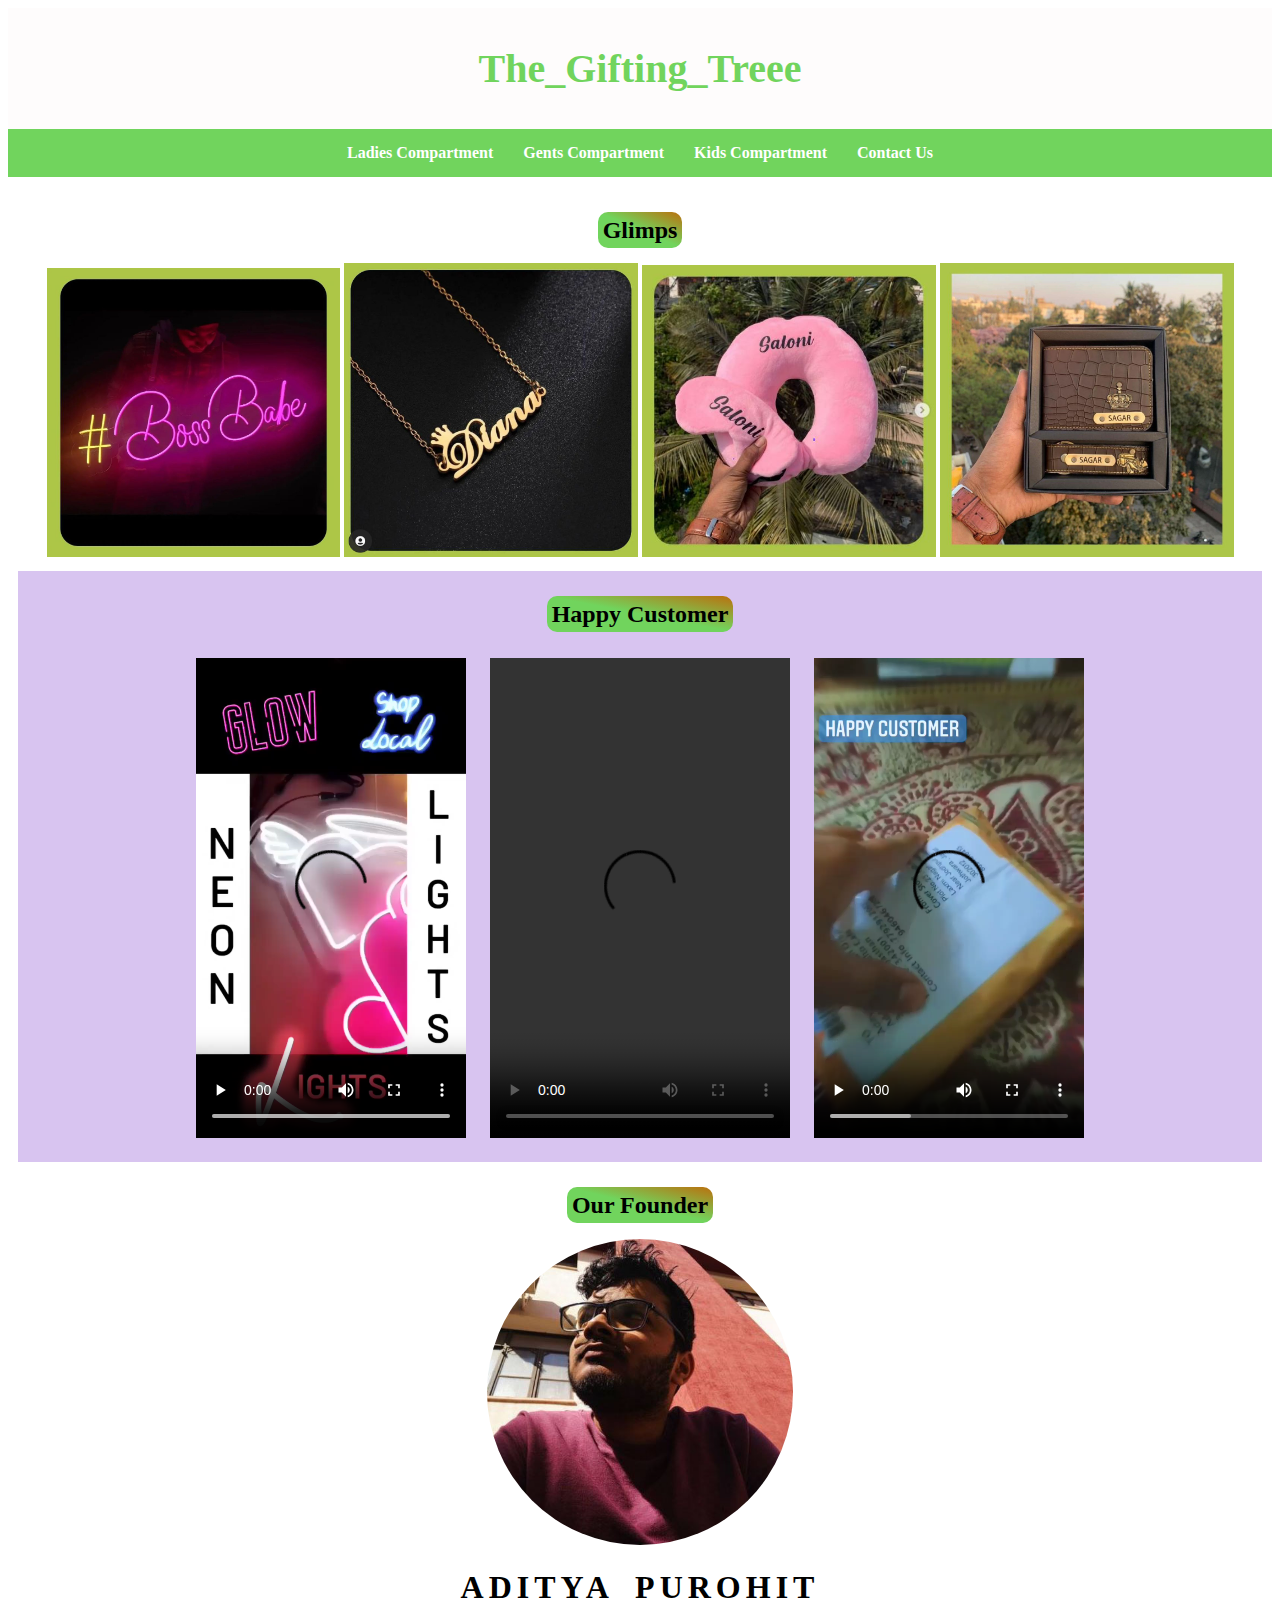
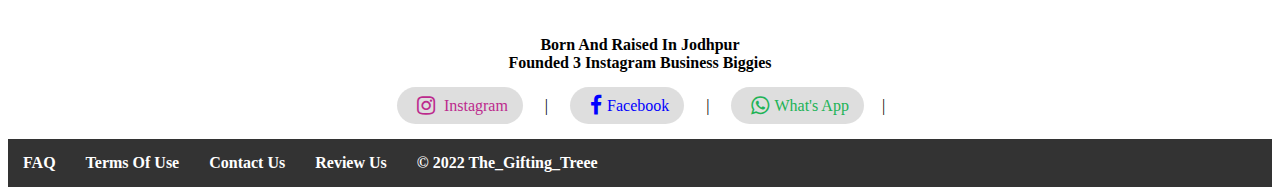
==== index.html @ 69b06a86 "Add files via upload" ====
<!DOCTYPE html>
<html lang="en">
<head>
    <meta charset="UTF-8">
    <meta http-equiv="X-UA-Compatible" content="IE=edge">
    <meta name="viewport" content="width=device-width, initial-scale=1.0">
    <title>The_Gifting_Treee | Home</title>
    <link rel="apple-touch-icon" sizes="180x180" href="./Assets/Logo/apple-touch-icon.png">
    <link rel="icon" type="image/png" sizes="32x32" href="./Assets/Logo/favicon-32x32.png">
    <link rel="icon" type="image/png" sizes="16x16" href="./Assets/Logo/favicon-16x16.png">
    <link rel="manifest" href="./Assets/Logo/site.webmanifest">
    <link rel="stylesheet" href="https://cdnjs.cloudflare.com/ajax/libs/font-awesome/4.7.0/css/font-awesome.min.css">
    <link rel="stylesheet" href="./Style/home.css">
</head>
<body>
    <header>
       <a href=""><H1>The_Gifting_Treee</H1></a> 
     </header>
 

<!-- Navigation Bar -->

<nav> 
       <a href="./Assets/Ladies/Ladies.html">Ladies Compartment</a>
       <a href="./Assets/Gents/Gents.html">Gents Compartment</a>
       <a href="./Assets/Kids/Kids.html">Kids Compartment</a>
       <a href="">Contact Us</a>
</nav>

<main>
    <section>
        <h2><span> Glimps </span></h2>
        <img src="./Assets/Home/neon.jpeg" alt="Image" width="24%">
        <img src="./Assets/Home/pendent.jpeg" alt="Image" width="24%"  >
        <img src="./Assets/Home/neckpillo.JPG" alt="Image" width="24%" >
        <img src="./Assets/Home/walletcombo.jpeg" alt="Image" width="24%" >
    </section>
    <section>
        <h2><span> Happy Customer </span></h2>
          <video height="500" src="./Assets/Home/video1.mp4" controls  autoplay> My Video</video>
          <video height="500" src="./Assets/Home/video2.mp4" controls  loop> My Video</video>
          <video height="500" src="./Assets/Home/video3.mp4"  controls autoplay> My Video</video>
    </section>

    <section>
        <h2><span>Our Founder</span></h2>
        <img class="profile-img" src="./Assets/Home/me.JPG" alt="" width="25%"> 
        <h3 class="profile-name">Aditya Purohit</h3>
        <h4>Born And Raised In Jodhpur <br>Founded 3 Instagram Business Biggies </h4>
        <div class="social-handle">
        <a href="#" class="insta"><i class="fa fa-instagram fa-lg"></i> Instagram</a> &nbsp;&nbsp;|&nbsp;&nbsp;
        <a href="#" class="fbhandle"><i class="fa fa-facebook fa-lg"></i>Facebook</a> &nbsp;&nbsp;|&nbsp;&nbsp;
        <a href="#" class="wthandle"><i class="fa fa-whatsapp fa-lg"></i>What's App</a>&nbsp;&nbsp;|&nbsp;&nbsp;
        </div>
    </section>
</main>
<footer>
    <a href="#">FAQ</a>
    <a href="#">Terms Of Use</a>
    <a href="#">Contact Us</a>
    <a href="#">Review Us</a>
    <a href="#">&copy; 2022 The_Gifting_Treee</a>
</footer>
</body>
</html>
---- Style/home.css ----
* {
    box-sizing: border-box;
    font-family: 'Times New Roman', Times, serif;
    text-decoration: none;
    /* margin: 0px; */
    }

header h1 {
    text-align: center;
    font-size: 40px;
    color: rgb(113, 212, 93);
    /* color:  rgb(187, 112, 14);
    background-image: url(../assets/home/TheTreee.gif); */
}

header {
    /* animation: heading 3s ease-in-out 0s infinite both; */
    padding: 10px;
    background-color: rgb(254, 252, 252);
}

nav {
    display: flex;
    justify-content: center;
    text-align: center;
    background-color:rgb(113, 212, 93);
    overflow: hidden;
    width:100%;
    padding: 5px; 
}

nav a {
    transition: transform .8s ;
    text-decoration: none;
    padding: 10px 15px;
    text-align: center;
    float: centre;
    color: white;
    font-weight: 600;
}
nav a:hover,footer a:hover{
    color: rgb(187, 112, 14);
}

span{
    background: linear-gradient(to bottom left, #bb700e 0%, #71d45d 50%);
    padding: 5px;
    border-radius: 10px;
}

select{
    background-color: rgb(113, 212, 93);
}

main {
    background-color: rgb(255, 255, 255);
    padding: 10px;   
    text-align: center;
}

a:hover{
    font-style: none;
    transform: scale(1.2);
}

section:nth-child(even) {
    padding: 10px;
    background-color: rgb(216, 196, 240); 
}

section {
    padding: 10px;
}

video {
    padding: 10px;
}

iframe {
    height: 30vh;
}

section h5 {
    margin: 40px;
}	

.profile-img{
    border-radius: 50%;
}

.profile-name{
    font-size: 2em;
    font-weight: 900;
    letter-spacing: 5px;
    word-spacing: 10px;
    text-transform: uppercase;
    margin: 20px 0px 30px 0px;
}

.social-handle a{
    background-color: rgb(125 125 125 / 25%);
    padding: 10px 15px;
    border-radius: 30px;
    margin: 5px 10px;
    text-decoration-line:none;
    font-size: 1em;
}

.social-handle a:hover{
    background-color: rgb(30 30 30 / 25%);
}

.social-handle a i{
    margin: 5px;
}

.fbhandle{
    color: blue;
}

.insta{
    color: #bc2a8d;
}

.wthandle{
    color: #21b356;
}

footer {
    background-color: #333;
    overflow: hidden;
    /*position: sticky;*/

}

footer a {
    transition: transform .8s;
    padding: 15px; 
    text-align: center;
    float: left;
    color: white;
    font-weight: 600;
}

@media screen and (max-width:600px){
    nav{
        flex-direction: column;
    }
}

/* @keyframes heading{
    0%{
        background-color: white;
        color: rgb(113, 212, 93);
    }
    100%{
        background-color: rgb(113, 212, 93);
        color: white;
    }
} */
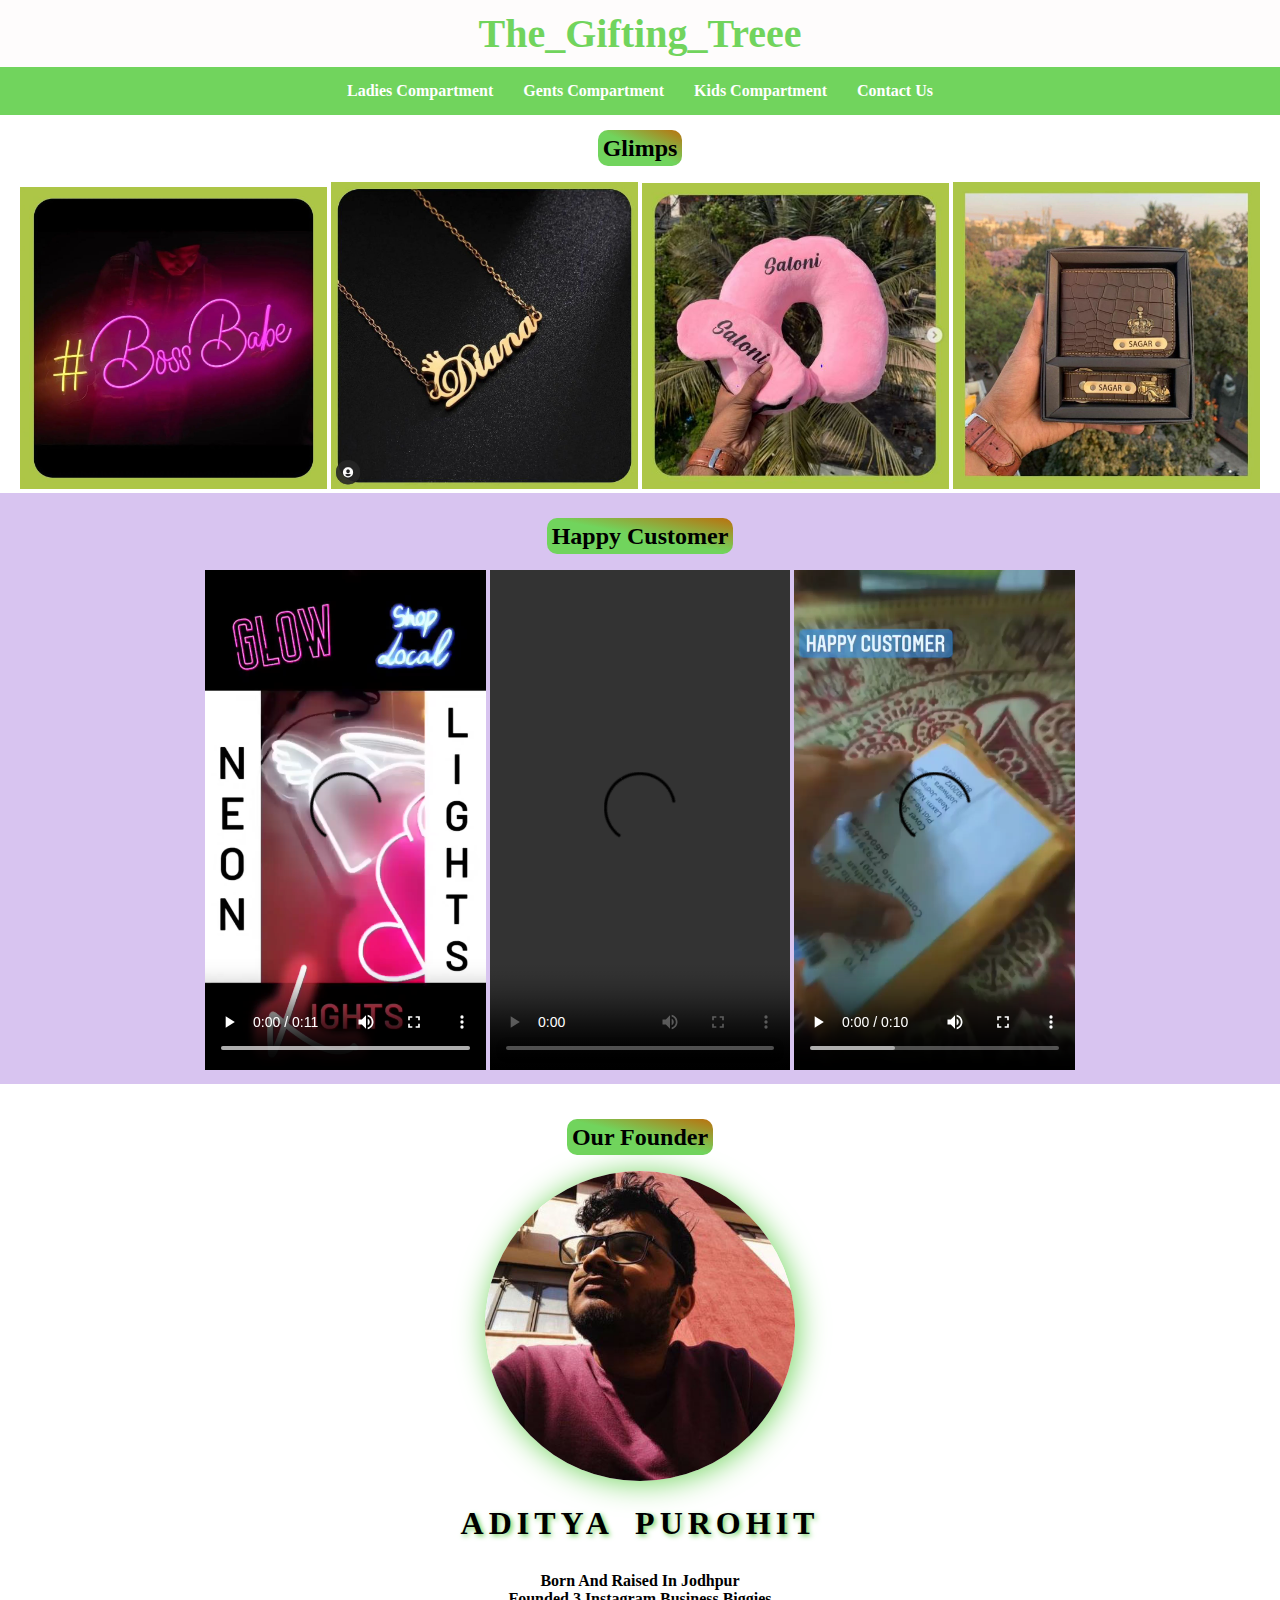
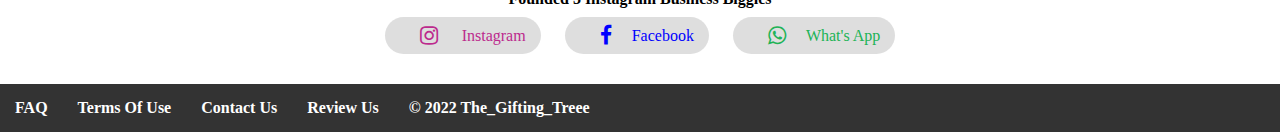
==== commit 02460b55: "Updated margin,responsiveness and inter-connection" ====
--- a/index.html
+++ b/index.html
@@ -5,12 +5,9 @@
     <meta http-equiv="X-UA-Compatible" content="IE=edge">
     <meta name="viewport" content="width=device-width, initial-scale=1.0">
     <title>The_Gifting_Treee | Home</title>
-    <link rel="apple-touch-icon" sizes="180x180" href="./Assets/Logo/apple-touch-icon.png">
-    <link rel="icon" type="image/png" sizes="32x32" href="./Assets/Logo/favicon-32x32.png">
     <link rel="icon" type="image/png" sizes="16x16" href="./Assets/Logo/favicon-16x16.png">
-    <link rel="manifest" href="./Assets/Logo/site.webmanifest">
+    <link rel="stylesheet" href="./Assets/Style/home.css">
     <link rel="stylesheet" href="https://cdnjs.cloudflare.com/ajax/libs/font-awesome/4.7.0/css/font-awesome.min.css">
-    <link rel="stylesheet" href="./Style/home.css">
 </head>
 <body>
     <header>
@@ -21,36 +18,36 @@
 <!-- Navigation Bar -->
 
 <nav> 
-       <a href="./Assets/Ladies/Ladies.html">Ladies Compartment</a>
-       <a href="./Assets/Gents/Gents.html">Gents Compartment</a>
-       <a href="./Assets/Kids/Kids.html">Kids Compartment</a>
+       <a href="./Ladies.html">Ladies Compartment</a>
+       <a href="./Gents.html">Gents Compartment</a>
+       <a href="./Kids.html">Kids Compartment</a>
        <a href="">Contact Us</a>
 </nav>
 
 <main>
-    <section>
+    <section class="glimps">
         <h2><span> Glimps </span></h2>
         <img src="./Assets/Home/neon.jpeg" alt="Image" width="24%">
         <img src="./Assets/Home/pendent.jpeg" alt="Image" width="24%"  >
         <img src="./Assets/Home/neckpillo.JPG" alt="Image" width="24%" >
         <img src="./Assets/Home/walletcombo.jpeg" alt="Image" width="24%" >
     </section>
-    <section>
+    <section class="happy-customer">
         <h2><span> Happy Customer </span></h2>
           <video height="500" src="./Assets/Home/video1.mp4" controls  autoplay> My Video</video>
           <video height="500" src="./Assets/Home/video2.mp4" controls  loop> My Video</video>
           <video height="500" src="./Assets/Home/video3.mp4"  controls autoplay> My Video</video>
     </section>
 
-    <section>
+    <section class="founder">
         <h2><span>Our Founder</span></h2>
         <img class="profile-img" src="./Assets/Home/me.JPG" alt="" width="25%"> 
         <h3 class="profile-name">Aditya Purohit</h3>
         <h4>Born And Raised In Jodhpur <br>Founded 3 Instagram Business Biggies </h4>
         <div class="social-handle">
-        <a href="#" class="insta"><i class="fa fa-instagram fa-lg"></i> Instagram</a> &nbsp;&nbsp;|&nbsp;&nbsp;
-        <a href="#" class="fbhandle"><i class="fa fa-facebook fa-lg"></i>Facebook</a> &nbsp;&nbsp;|&nbsp;&nbsp;
-        <a href="#" class="wthandle"><i class="fa fa-whatsapp fa-lg"></i>What's App</a>&nbsp;&nbsp;|&nbsp;&nbsp;
+        <a href="#" class="insta"><i class="fa fa-instagram fa-lg"></i> Instagram</a>
+        <a href="#" class="fbhandle"><i class="fa fa-facebook fa-lg"></i>Facebook</a>
+        <a href="#" class="wthandle"><i class="fa fa-whatsapp fa-lg"></i>What's App</a>
         </div>
     </section>
 </main>
--- a/Assets/Style/home.css
+++ b/Assets/Style/home.css
@@ -0,0 +1,167 @@
+* {
+    box-sizing: border-box;
+    font-family: 'Times New Roman', Times, serif;
+    text-decoration: none;
+    margin: 0px;
+    text-align: center;
+    }
+
+header h1 {
+    text-align: center;
+    font-size: 250%;
+    color: rgb(113, 212, 93);
+    /* color:  rgb(187, 112, 14);
+    background-image: url(../assets/home/TheTreee.gif); */
+}
+
+header {
+    /* animation: heading 3s ease-in-out 0s infinite both; */
+    padding: 10px;
+    background-color: rgb(254, 252, 252);
+}
+
+h2{
+    padding: 10px;
+    margin: 10px;
+}
+
+nav {
+    display: flex;
+    justify-content: center;
+    text-align: center;
+    background-color:rgb(113, 212, 93);
+    overflow: hidden;
+    width:100%;
+    padding: 5px; 
+}
+
+nav a {
+    transition: transform .8s ;
+    text-decoration: none;
+    padding: 10px 15px;
+    text-align: center;
+    float: centre;
+    color: white;
+    font-weight: 600;
+}
+nav a:hover,footer a:hover{
+    color: rgb(187, 112, 14);
+}
+
+span{
+    background: linear-gradient(to bottom left, #bb700e 0%, #71d45d 50%);
+    padding: 5px;
+    border-radius: 10px;
+}
+
+a:hover{
+    font-style: none;
+    transform: scale(1.2);
+}
+
+.happy-customer {
+    padding: 10px;
+    background-color: rgb(216, 196, 240); 
+}
+
+.founder{
+    padding: 10px;
+    margin: 10px;
+}
+
+.profile-img{
+    border-radius: 50%;
+    box-shadow: 2px 2px 30px rgb(113, 212, 93);
+}
+
+.profile-name{
+    font-size: 2em;
+    font-weight: 900;
+    letter-spacing: 5px;
+    word-spacing: 10px;
+    text-transform: uppercase;
+    margin: 20px 0px 30px 0px;
+    text-shadow: 2px 2px 5px rgb(113, 212, 93);
+}
+
+.social-handle a{
+    background-color: rgb(125 125 125 / 25%);
+    padding: 10px 15px;
+    border-radius: 30px;
+    margin: 5px 10px;
+    text-decoration-line:none;
+    font-size: 1em;
+}
+
+.social-handle a:hover{
+    background-color: rgb(30 30 30 / 25%);
+}
+
+.social-handle a i{
+    margin: 10px;
+    padding: 10px;
+}
+
+.fbhandle{
+    color: blue;
+}
+
+.insta{
+    color: #bc2a8d;
+}
+
+.wthandle{
+    color: #21b356;
+}
+
+footer {
+    background-color: #333;
+    overflow: hidden;
+}
+
+footer a {
+    transition: transform .8s;
+    padding: 15px; 
+    text-align: center;
+    float: left;
+    color: white;
+    font-weight: 600;
+}
+
+@media screen and (max-width:600px){
+    nav{
+        flex-direction: column;
+    }
+
+    section{
+        display: flex;
+        flex-direction: column;
+        align-items: center;
+    }
+
+    img{
+        height: 250px;
+        width: 250px;
+        margin: 10px;
+    }
+
+    video{
+        height:250px;
+    }
+
+    .social-handle{
+        display: flex;
+        flex-direction: column;
+    }
+}
+
+/* @keyframes heading{
+    0%{
+        background-color: white;
+        color: rgb(113, 212, 93);
+    }
+    100%{
+        background-color: rgb(113, 212, 93);
+        color: white;
+    }
+} */